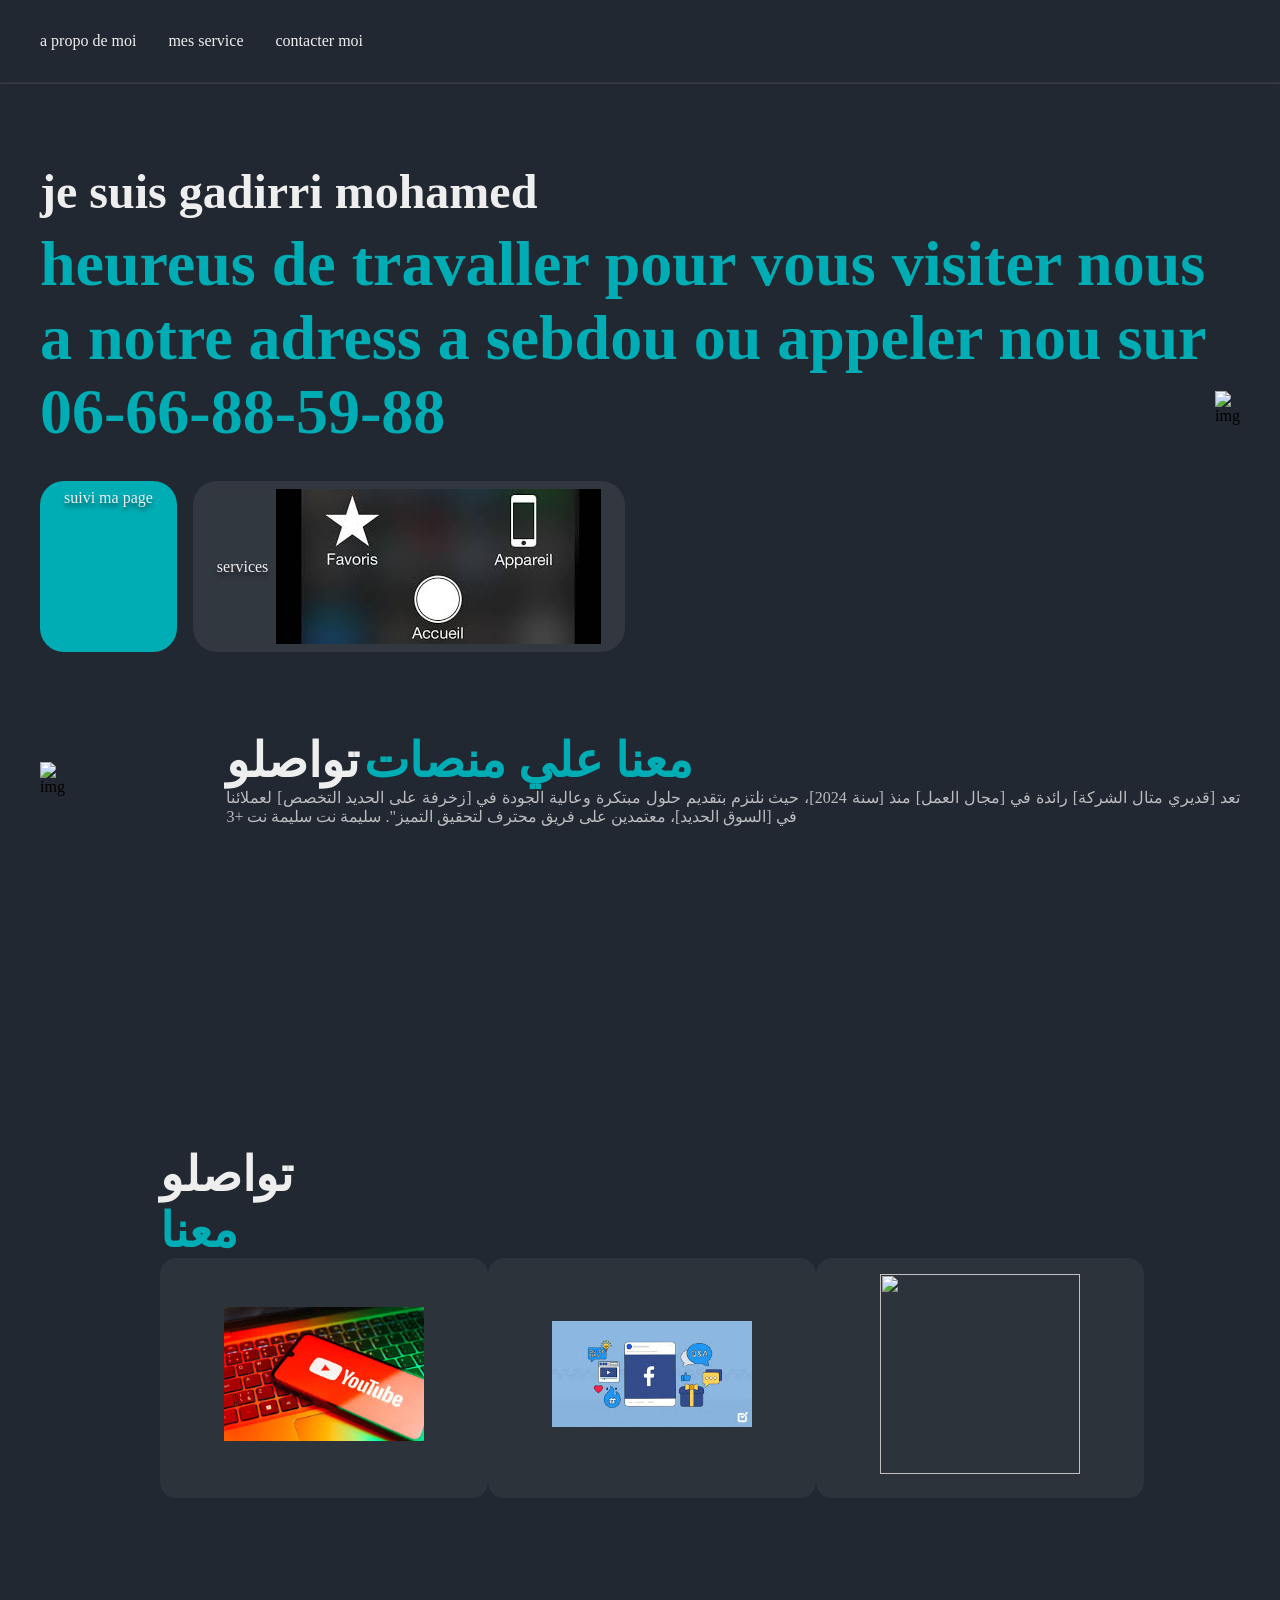
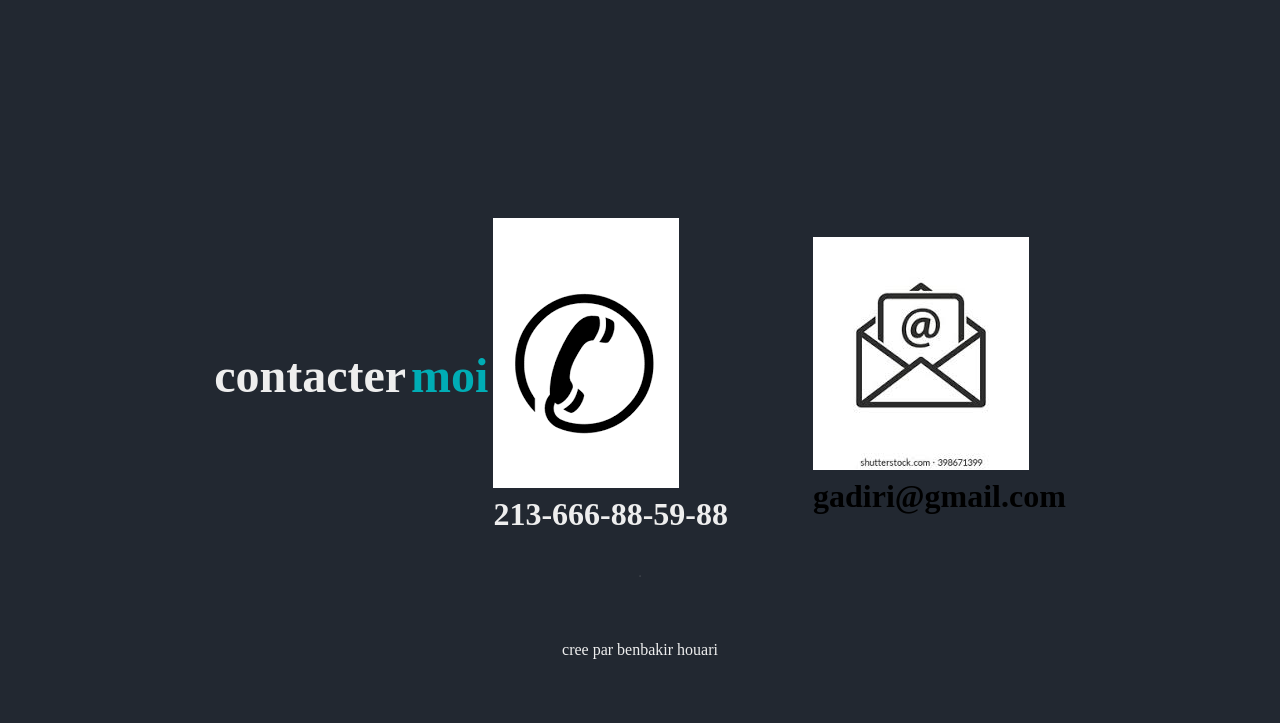
==== index.html @ 93d44825 "my web site" ====
<!DOCTYPE html>
<html lang="en">
<head>
    <meta charset="UTF-8">
    <meta name="viewport" content="width=device-width, initial-scale=1.0">
    <title>houari metale.com</title>
    <link rel="stylesheet" href="style.css">
</head>
<body>
    <header>
<nav class="navigation">
 <ul>
<li>
<a href="#aboutme">a propo de moi </a>
</li>

<li>
<a href="#myworks">mes service </a>
</li>

<li>
 <a href="#contactme">contacter moi  </a>

</li>

</ul>
</nav>


    </header>
    <hr>
    <section class="hero"> 
<img class="arrow" src=https://encrypted-tbn0.gstatic.com/images?q=tbn:ANd9GcQ4Awiaaz26mU69Ng&s alt="logo">

 <div class="herosub">
    <h1 class="name"> je suis gadirri mohamed    </h1>
    <h1 class="title">heureus de travaller pour vous visiter nous a notre adress a sebdou ou appeler nou sur 06-66-88-59-88</h1>
    <div class="herobtns"><a class="hireme" href="#contactme">suivi ma page</a> 
        <a class="cv"  href="#myworks">services <img src="[data-uri]" alt="logo"></a>
     </div>
 </div>  
 <img class="heroimg" src="https://cdni.iconscout.com/illustration/premium/thumb/operateur-professionnel-de-machine-cnc-illustration-svg-download-png-8022230.png" alt="img">     
    
    </section>
    <section class="aboutme" id="aboutme">
        <img class="aboutmeimg" src="https://cdni.iconscout.com/illustration/premium/thumb/solutions-pour-machines-de-fraisage-cnc-illustration-svg-download-png-14200428.png" alt="img">
        <div class="textcountain">
<div class="texttitle">
    <h1 class="aboutname">تواصلو</h1>
<h1 class="abouttitle" >معنا علي منصات </h1>


</div>
<p class="aboutparag">تعد [قديري متال الشركة] رائدة في [مجال العمل] منذ [سنة 2024]، حيث نلتزم بتقديم حلول مبتكرة وعالية الجودة في [زخرفة على الحديد التخصص] لعملائنا في [السوق الحديد]، معتمدين على فريق محترف لتحقيق التميز". 
سليمة نت
سليمة نت
 +3</p>

        </div>
    </section>
    <section class="works" id="myworks">
    <div class="workscontainer"><div class="projecttitle"><h1 class="aboutname">تواصلو</h1><h1 class="abouttitle">معنا</h1>
<ul>
    <li><a href="https://www.youtube.com/results?search_query=cnc+kadiri"><img src="[data-uri]" alt=""> </a></li>
    <li><a href="https://www.facebook.com/?locale=fr_FR"><img src="[data-uri]" alt=""></a></li>
    <li><a href="https://www.whatsapp.com/?lang=fr"><img src="https://encrypted-tbn0.gstatic.com/images?q=tbn:ANd9GcRojunLQaUyLSKmndjXTH1ei3HTgYo8v-MWfA&s" alt=""></a></li>

</ul>
</div>
</div>
    </section>
<section class="contactcontainer" id="contactme"><div class="contacttitle" ><h1 class="aboutname">contacter</h1><h1 class="abouttitle">moi</h1>
<div class="contact"><div class="emailandphon"><img src="[data-uri]" alt=""><a href=""><h4>213-666-88-59-88</h4></a></div></div>
<div class="emailandphon"><img src="[data-uri]" alt=""><h4>gadiri@gmail.com</h4></div>
</div>
<hr>
<footer>
    <p>cree par benbakir houari</p>
</footer>


</section>
    
</body>
</html>
---- style.css ----
* {margin: 0;
    padding: 0;
    box-sizing: border-box;
    scroll-behavior: smooth;

}
body{
background-color: #222831;


}
header{display: flex;
    justify-content: space-between;
    align-items: center;
    margin: 2rem auto;
    max-width: 1200px;
}
.navigation ul{display: flex;
    list-style-type: none;
    gap: 2rem; 


}
.navigation a{
    text-decoration: none;
    color: #eeeeee;
}
.navigation a:hover{
    text-decoration: none;
    color: #00adb5;
}
hr{opacity: 10%;    }

.hero{
    display: flex;
    justify-content: space-between;
    align-items: center;
    margin: 5rem auto;
    max-width: 1200px;
}
.arrow{
    position: absolute;
    transform: translateX(-5.5rem) translateY(1.5rem);
}
.herosub{
    display: flex;
    flex-direction: column;
    gap: 0.5rem;
}
.name{
    font-size: 3rem;
    color: #eeeeee;
}
.title{
    font-size: 4rem;
    color: #00adb5;
}
.herobtns{
    display: flex;
    gap: 1rem;
    margin-top: 1.5rem;
}
.hireme{
    background-color: #00adb5;
    color: #eeeeee;
    border-radius: 24px;
    text-decoration: none;
    padding: 0.5rem 1.5rem;
    text-shadow: 0px 4px 4px rgba(0, 0,0,0.5);
}
.cv{
    background-color: rgba(57, 62, 70, 0.75);
    color: #eeeeee;
    border-radius: 24px;
    text-decoration: none;
    padding: 0.5rem 1.5rem;
    text-shadow: 0px 4px 4px rgba(0,0,0, 0.5);
    display: flex;
    align-items: center;
    gap: 0.5rem;
    backdrop-filter: blur(4px);
}
.aboutme{

    display: flex;
    justify-content: space-between;
    align-items: center;
    margin: 5rem auto;
    max-width: 1200px;
    gap: 10rem;
}
.textcountain{
    display: flex;
    flex-direction: column;
}
.texttitle{

    display:flex;
    align-items: center;
    gap: 5px;
    font-size: 2rem;
}
.aboutname{
    color: #eeeeee;
}
.abouttitle{
    color: #00adb5;
}
.aboutparag{
    text-align: justify;
    color: rgba(238, 238, 238, 0.75);
}
.works{
    padding: 10rem 10rem;
    margin: 5rem 0rem;
}
.workscontainer{

    display: flex;
    flex-direction: column;
    justify-content: space-around;
    align-items: left;
    margin: 5rem auto;
    max-width: 1200px;
}
.projecttitle{

    justify-content: left;
    gap: 5px;
    font-size: 2rem;
}
.works ul{
    display: flex;
    list-style-type: none;
    align-items: center;
    justify-content: space-between;

}
.works li{
    border-radius: 16px;
    background-color: rgba(57, 62, 70, 0.5);
    backdrop-filter: blur (4px);
    padding: 1rem 4rem;
}
.works li img{width: 200px;
    height: 200px;
    object-fit: contain;
    transition: transform 0.2s;

}
.works li :hover{
    transform:scale(1.5) ;
}
.contactcontainer{
    display: flex;
    flex-direction: column;
    align-items: center;
    justify-content: space-around;
    gap: 2rem;
    margin: 2rem auto;
    max-width: 1200px;
}
.contacttitle{


    display: flex;
    align-items: center;
    justify-content: center;
    gap: 5px;
    margin-bottom: 10px;
    font-size: 2rem;
}
.contact{
display: flex;
align-items: center;
justify-content: center;
margin-right: 5rem;
gap: 20rem;

}
.contact h2  {

    color: #eeeeee;
    text-decoration: none;
}
.contact a {

    color: #eeeeee;
    text-decoration: none;
}
footer{
    color: #eeeeee;
    padding: 2rem;
    text-align: center;
}
@media(max-width: 1023px ) {

    header{
margin-left: 1rem;
margin-right: 1rem;




    }
    .hero{

        flex-direction: column;
        align-items: center;
        gap: 2rem;
    }
    .heroimg{

        width: 400px;
    }
    .name , .title{
        font-size: 2rem;
    }
    .arrow{
        display: none;
    }
    .aboutme{
        flex-direction: column-reverse;
        align-items: center;
        gap: 2rem;
    }
    .textcountain{
        align-items: center;
        margin: 0rem 5rem;
        gap: 1rem;
    }
    .aboutname , .abouttitle{
        font-size: 2rem;
    }
    .light{
        width: 60px;
    }
    .aboutmeimg{
        width: 400px;
    }
    .works{
        padding: 0;
    }
    .workscontainer{
        padding: 5rem 0rem;
        gap: 3rem;
    }
    .projecttitle{
        margin-left: 1rem;
    }
    .works ul{
        flex-direction: column;
        gap: 1rem;
    }
    .contactcontainer{
        margin: 5rem 10rem;
        gap: 2rem;
    }
    .contact{

        flex-direction: column;
        gap: 1rem;
        margin-right: 0;
    }
}














}
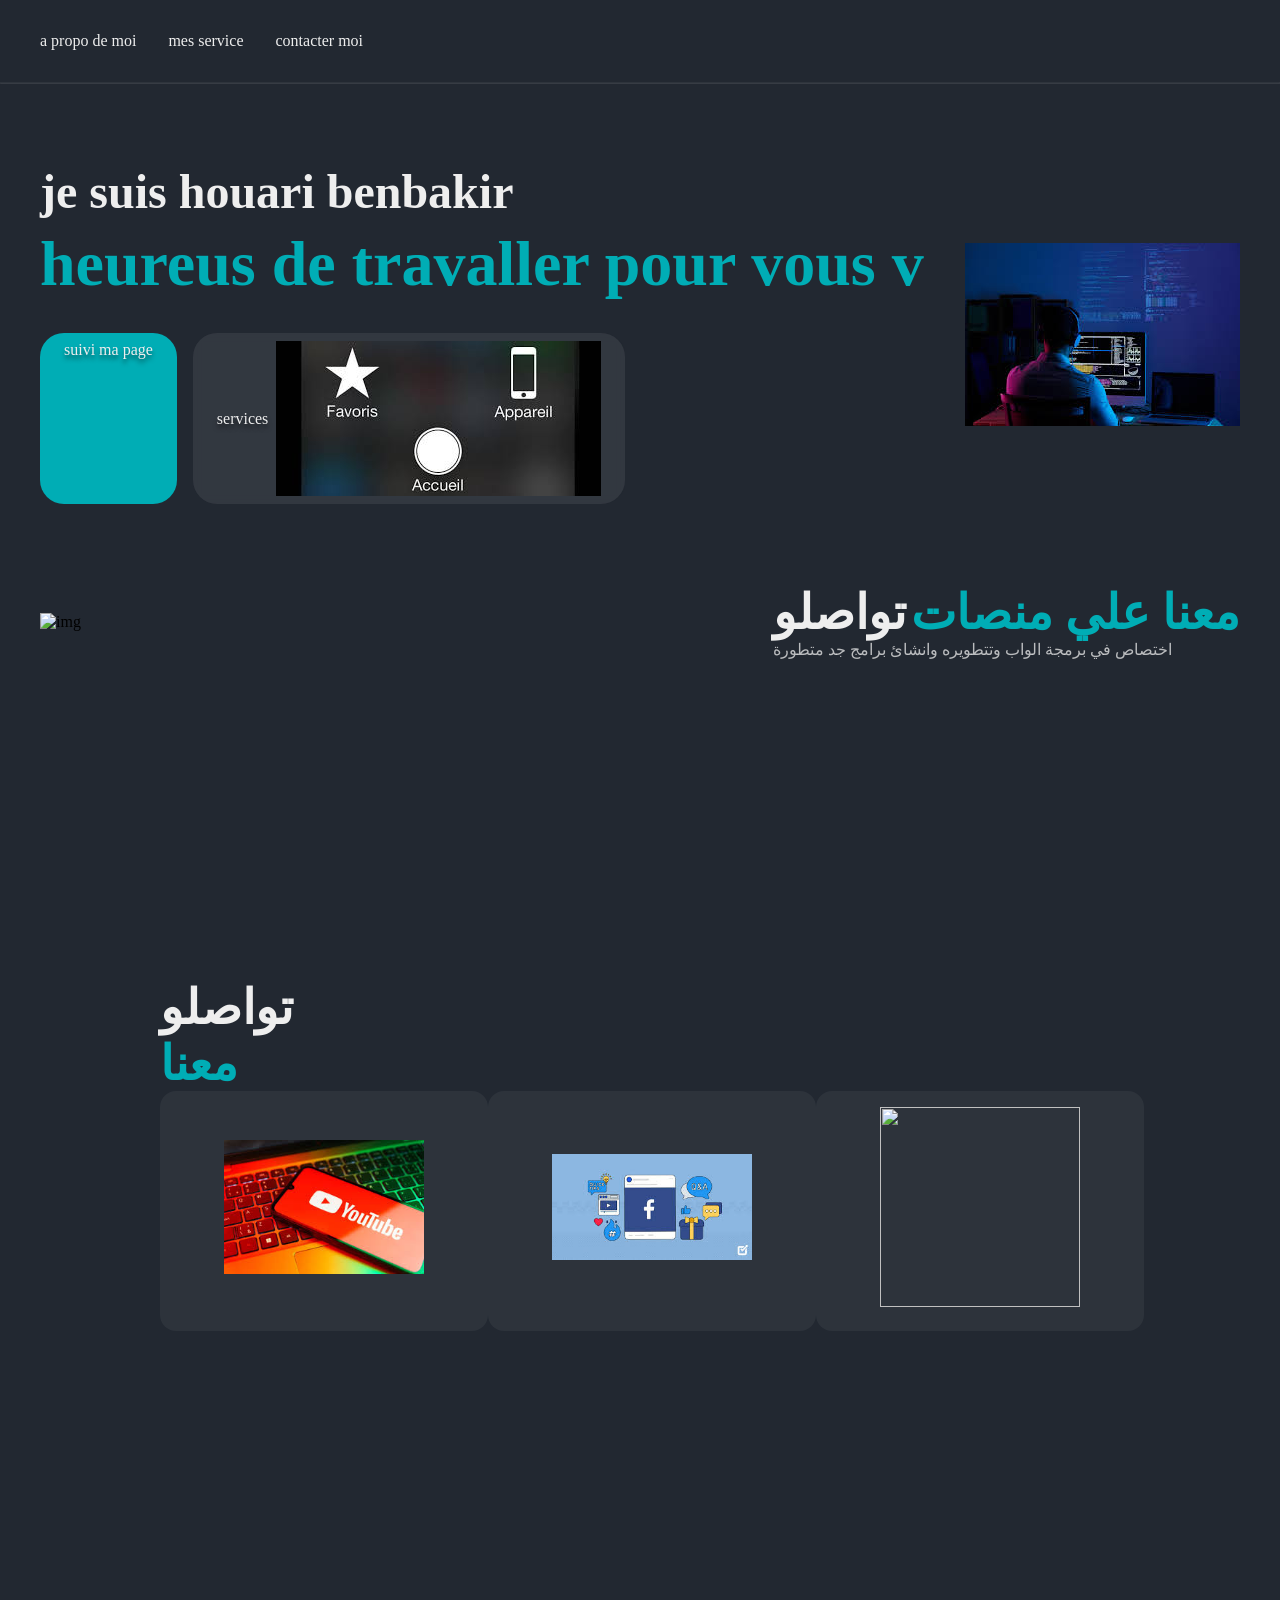
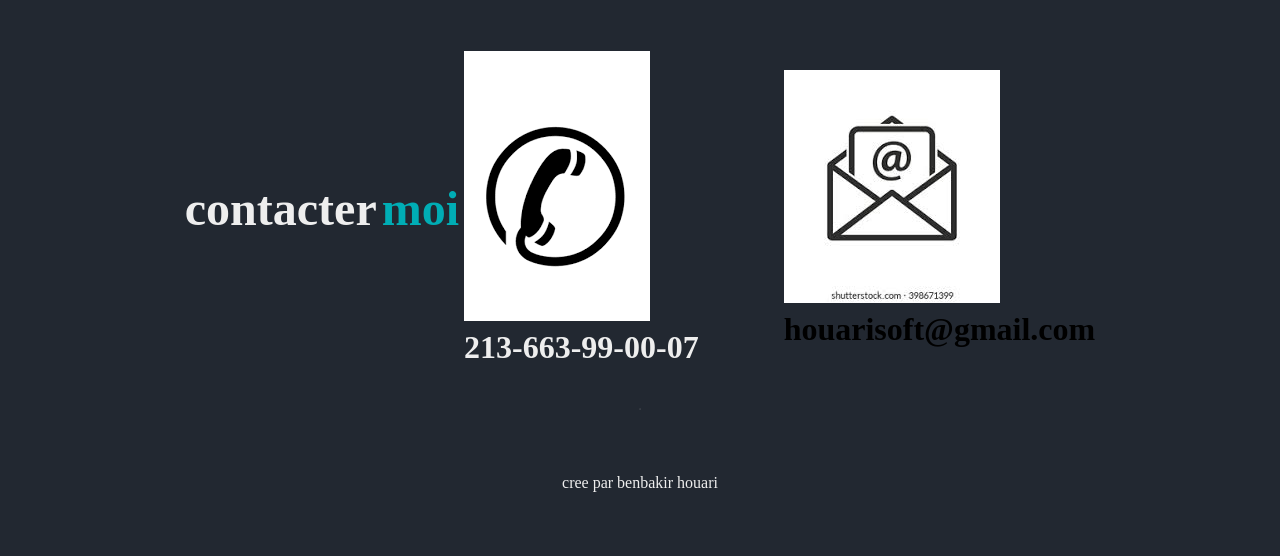
==== commit b89c401e: "Add files via upload" ====
--- a/index.html
+++ b/index.html
@@ -33,17 +33,17 @@
 <img class="arrow" src=https://encrypted-tbn0.gstatic.com/images?q=tbn:ANd9GcQ4Awiaaz26mU69Ng&s alt="logo">
 
  <div class="herosub">
-    <h1 class="name"> je suis gadirri mohamed    </h1>
-    <h1 class="title">heureus de travaller pour vous visiter nous a notre adress a sebdou ou appeler nou sur 06-66-88-59-88</h1>
+    <h1 class="name"> je suis houari benbakir    </h1>
+    <h1 class="title">heureus de travaller pour vous v</h1>
     <div class="herobtns"><a class="hireme" href="#contactme">suivi ma page</a> 
         <a class="cv"  href="#myworks">services <img src="[data-uri]" alt="logo"></a>
      </div>
  </div>  
- <img class="heroimg" src="https://cdni.iconscout.com/illustration/premium/thumb/operateur-professionnel-de-machine-cnc-illustration-svg-download-png-8022230.png" alt="img">     
+ <img class="heroimg" src="[data-uri]" alt="img">     
     
     </section>
     <section class="aboutme" id="aboutme">
-        <img class="aboutmeimg" src="https://cdni.iconscout.com/illustration/premium/thumb/solutions-pour-machines-de-fraisage-cnc-illustration-svg-download-png-14200428.png" alt="img">
+        <img class="aboutmeimg" src="https://red-tic.com/wp-content/uploads/2020/12/Diapositive1-13.jpg" alt="img">
         <div class="textcountain">
 <div class="texttitle">
     <h1 class="aboutname">تواصلو</h1>
@@ -51,10 +51,8 @@
 
 
 </div>
-<p class="aboutparag">تعد [قديري متال الشركة] رائدة في [مجال العمل] منذ [سنة 2024]، حيث نلتزم بتقديم حلول مبتكرة وعالية الجودة في [زخرفة على الحديد التخصص] لعملائنا في [السوق الحديد]، معتمدين على فريق محترف لتحقيق التميز". 
-سليمة نت
-سليمة نت
- +3</p>
+<p class="aboutparag">اختصاص في برمجة الواب وتتطويره وانشائ برامج جد متطورة
+ </p>
 
         </div>
     </section>
@@ -63,15 +61,15 @@
 <ul>
     <li><a href="https://www.youtube.com/results?search_query=cnc+kadiri"><img src="[data-uri]" alt=""> </a></li>
     <li><a href="https://www.facebook.com/?locale=fr_FR"><img src="[data-uri]" alt=""></a></li>
-    <li><a href="https://www.whatsapp.com/?lang=fr"><img src="https://encrypted-tbn0.gstatic.com/images?q=tbn:ANd9GcRojunLQaUyLSKmndjXTH1ei3HTgYo8v-MWfA&s" alt=""></a></li>
+    <li><a href="https://forms.gle/rJ3PDxGzpsV2qvmMA"><img src="https://encrypted-tbn0.gstatic.com/images?q=tbn:ANd9GcRojunLQaUyLSKmndjXTH1ei3HTgYo8v-MWfA&s" alt=""></a></li>
 
 </ul>
 </div>
 </div>
     </section>
 <section class="contactcontainer" id="contactme"><div class="contacttitle" ><h1 class="aboutname">contacter</h1><h1 class="abouttitle">moi</h1>
-<div class="contact"><div class="emailandphon"><img src="[data-uri]" alt=""><a href=""><h4>213-666-88-59-88</h4></a></div></div>
-<div class="emailandphon"><img src="[data-uri]" alt=""><h4>gadiri@gmail.com</h4></div>
+<div class="contact"><div class="emailandphon"><img src="[data-uri]" alt=""><a href=""><h4>213-663-99-00-07</h4></a></div></div>
+<div class="emailandphon"><img src="[data-uri]" alt=""><h4>houarisoft@gmail.com</h4></div>
 </div>
 <hr>
 <footer>
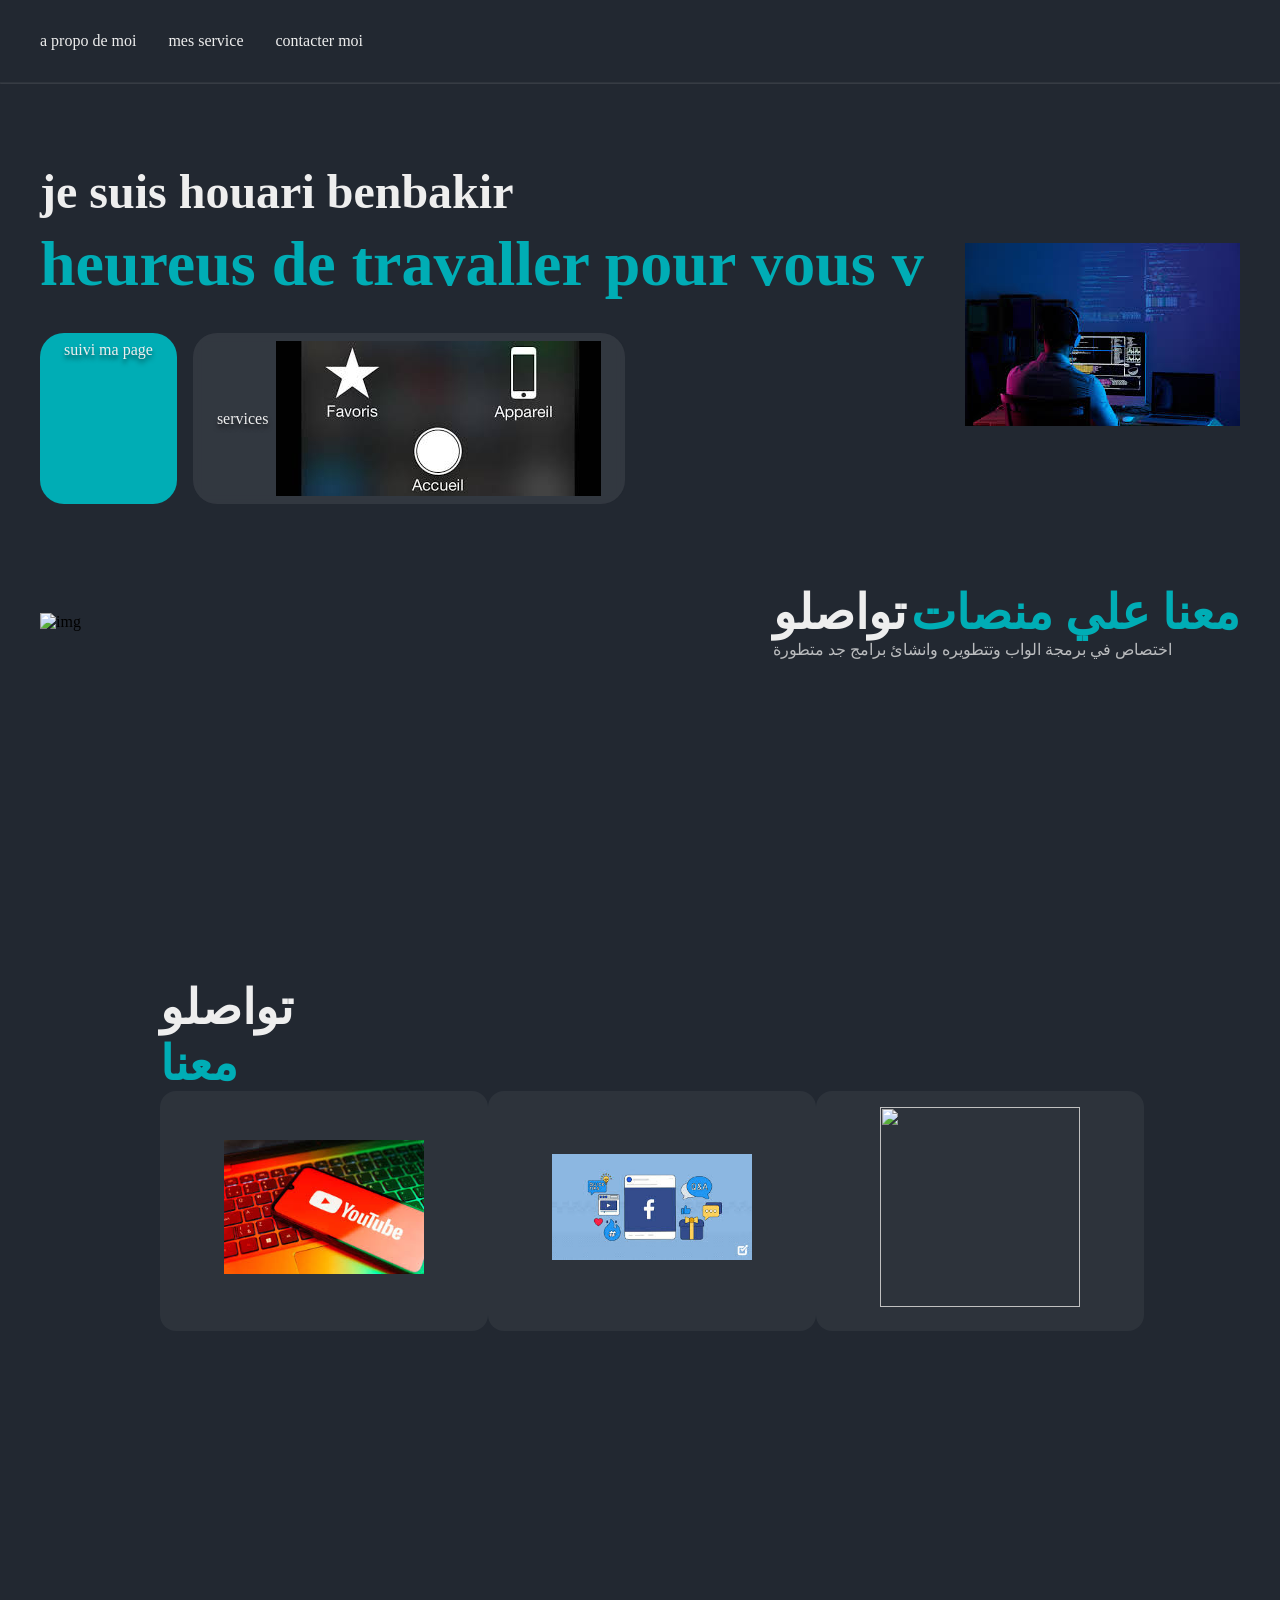
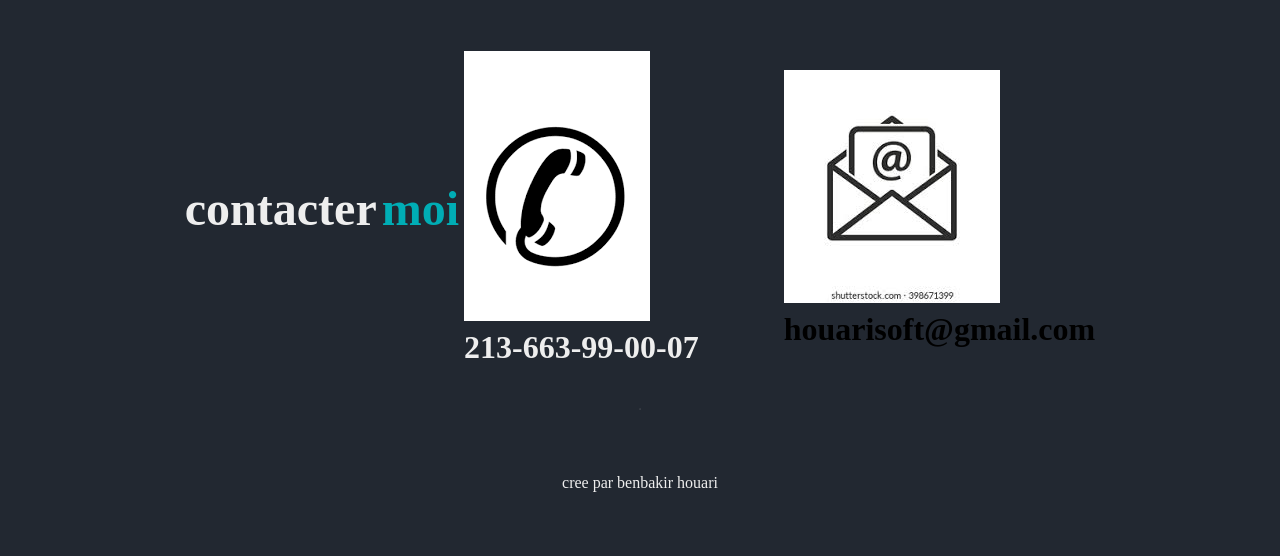
==== commit 4a74442e: "Add files via upload" ====
--- a/index.html
+++ b/index.html
@@ -43,7 +43,7 @@
     
     </section>
     <section class="aboutme" id="aboutme">
-        <img class="aboutmeimg" src="https://red-tic.com/wp-content/uploads/2020/12/Diapositive1-13.jpg" alt="img">
+        <img class="https://scontent.forn3-6.fna.fbcdn.net/v/t39.30808-6/673640418_1450513753535534_6268148950654806744_n.jpg?_nc_cat=111&ccb=1-7&_nc_sid=c7cdda&_nc_ohc=y2SZd24u55MQ7kNvwHFGsLl&_nc_oc=AdruoBKCxWlgKUEXZ8vfc04avGFRQyxwXfJd1eDyheHk-QlqX1a7PDGnIc37scxVM_g&_nc_zt=23&_nc_ht=scontent.forn3-6.fna&_nc_gid=8br4p0TS9ENOA9TBDVvE_g&_nc_ss=7b2a8&oh=00_Af2D7ZvpSNMLLwgx2Z4jy-nnFkyEizhjh5tA6BLrxRQVbQ&oe=69F26AFA" alt="img">
         <div class="textcountain">
 <div class="texttitle">
     <h1 class="aboutname">تواصلو</h1>
